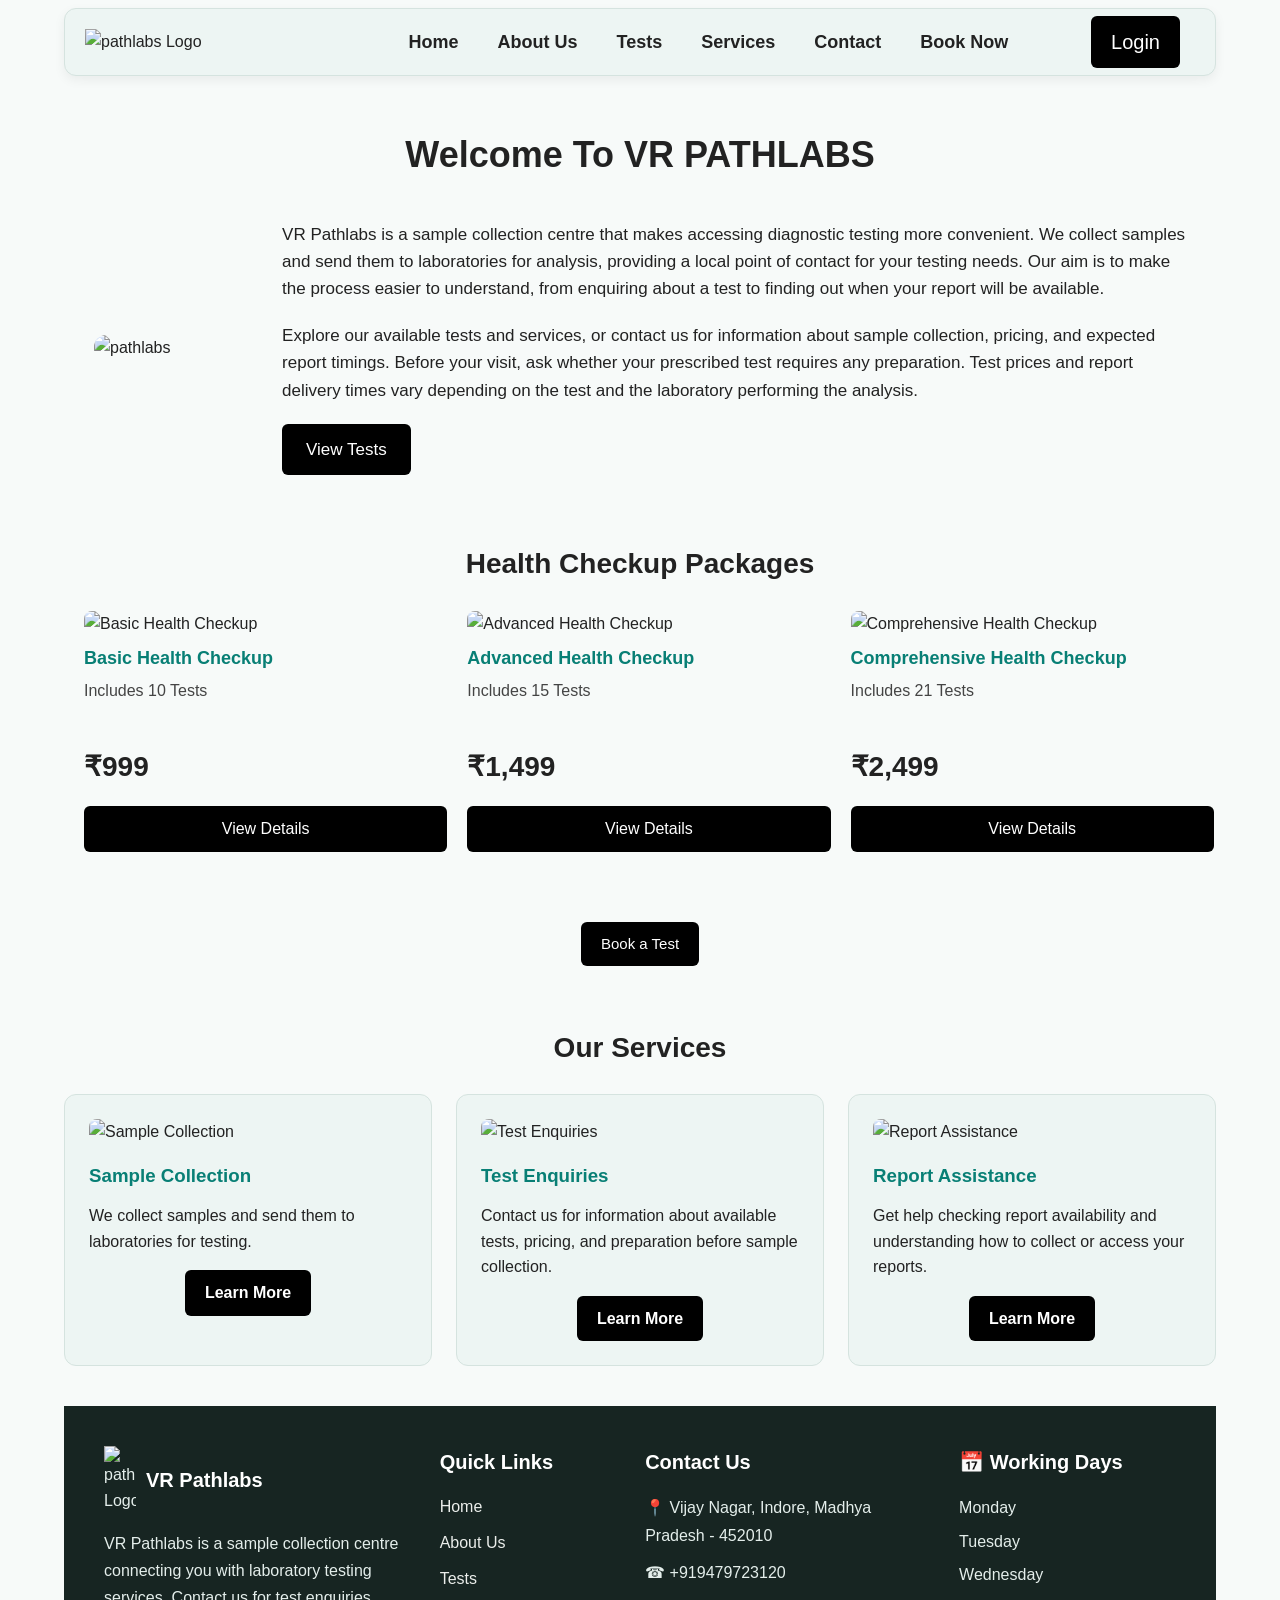
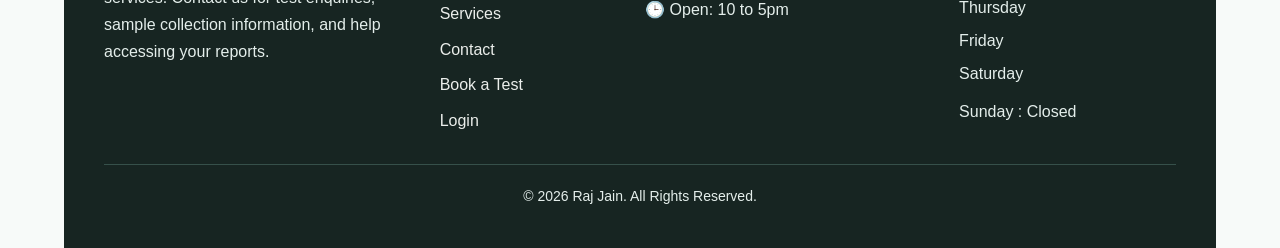
==== index.html @ b72a80f8 "Add files via upload" ====
<!DOCTYPE html>

    <html lang="en">

        <head>
            <title>VR Pathlabs</title>
            <link rel="icon" href="img/footer.png">
            <link rel="stylesheet" href="style.css">
            <meta charset="UTF-8">
            <meta name="viewport" content="width=device-width, initial-scale=1.0">
        </head>

        <body>

            <!--Header Start-->


            <header>

                <nav class="nav">

                    <img class="logo" src="img/logo.png" alt="pathlabs Logo" >

                    <div class="navlinks">
                        <a href="index.html">Home</a>
                        <a href="about.html">About Us</a>
                        <a href="test.html">Tests</a>
                        <a href="services.html">Services</a>
                        <a href="contact.html">Contact</a>
                        <a href="booking.html">Book Now</a>
                    </div>

                    <a href="login.html" class="loginlink">Login</a>

                </nav>

            </header>

            <!--Header End-->

            <!-- Main Start-->
            <main>

                <h1 class="welcome">Welcome To VR PATHLABS</h1>

                <section class="hero">
                
                    <img class="labwork" src="img/lab.png" alt="pathlabs">

                    <div class="herotext">

                        <p class="intro">VR Pathlabs is a sample collection centre that
                         makes accessing diagnostic testing more convenient. We collect 
                         samples and send them to laboratories for analysis, providing a
                         local point of contact for your testing needs. Our aim is to make 
                         the process easier to understand, from enquiring about 
                         a test to finding out when your report will be available.
                        </p>

                        <p class="intro">
                         Explore our available tests and services, or contact us for
                         information about sample collection, pricing, and expected
                         report timings. Before your visit, ask whether your prescribed
                         test requires any preparation. Test prices and report delivery
                         times vary depending on the test and the laboratory performing
                         the analysis.
                        </p>

                        <a href="test.html" class="testbutton">View Tests</a>
            
                    </div>

                </section>
    
                    <div class="packages">

                        <h2>Health Checkup Packages</h2>

                        <div class="packageslider">

                            <div class="packagelist">
                                <div class="package">
                                    <img src="img/basic.png"  class="packageimg"   alt="Basic Health Checkup">
                                    <h4>Basic Health Checkup</h4>
                                    <p class="testcount">Includes 10 Tests</p>
                                    <p class="packageprice">₹999</p>
                                    <a class="packagelink" href="test.html#basic">View Details</a>

                                </div>
                                <div class="package">
                                    <img src="img/advanced.png"  class="packageimg"   alt="Advanced Health Checkup">
                                    <h4>Advanced Health Checkup</h4>
                                    <p class="testcount">Includes 15 Tests</p>
                                    <p class="packageprice">₹1,499</p>
                                    <a class="packagelink" href="test.html#advanced">View Details</a>

                                </div>
                                <div class="package">
                                    <img src="img/comp.png"  class="packageimg"   alt="Comprehensive Health Checkup">
                                    <h4>Comprehensive Health Checkup</h4>
                                    <p class="testcount">Includes 21 Tests</p>
                                    <p class="packageprice">₹2,499</p>
                                    <a class="packagelink" href="test.html#comprehensive">View Details</a>
                                </div>
                                <div class="package">
                                    <img src="img/premium.png"  class="packageimg"   alt="Premium Health Checkup">
                                    <h4>Premium Health Checkup</h4>
                                    <p class="testcount">Complete Full Body Checkup</p>
                                    <p class="packageprice">₹3,999</p>
                                    <a class="packagelink" href="test.html#premium">View Details</a>
                                </div>
                                <div class="package">
                                    <img src="img/full body.png"  class="packageimg"   alt="Full Body Checkup">
                                    <h4>Full Body Checkup</h4>
                                    <p class="testcount">Complete Full Body Checkup + Diabetes & Thyroid Checkup </p>
                                    <p class="packageprice">₹5,499</p>
                                    <a class="packagelink" href="test.html#fullbody">View Details</a>
                                </div>
                                <div class="package">
                                    <img src="img/checkup.png"  class="packageimg"   alt="Liver & Kidney Health Checkup">
                                    <h4>Liver & Kidney Health Checkup</h4>
                                    <p class="testcount">Complete full body checkup + Liver, And kidney Function Test</p>
                                    <p class="packageprice">₹6,999</p>
                                    <a class="packagelink" href="test.html#liverkidney">View Details</a>
                                </div>
                                <div class="package">
                                    <img src="img/cardiac.png"  class="packageimg"   alt="Cardiac Health Checkup">
                                    <h4>Cardiac Health Checkup</h4>
                                    <p class="testcount">Full Body Checkup + Cardiac Tests</p>
                                    <p class="packageprice">₹7,999</p>
                                    <a class="packagelink" href="test.html#cardiac">View Details</a>
                                </div>
                                <div class="package">
                                    <img src="img/senior.png"  class="packageimg"   alt="Senior Citizen Health Checkup">
                                    <h4>Senior Citizen Health Checkup</h4>
                                    <p class="testcount">complete full body checkup + Heart, Liver, And kidney Function Test</p>
                                    <p class="packageprice">₹9,999</p>
                                    <a class="packagelink" href="test.html#senior">View Details</a>
                                </div>
                                
                            </div>
                        </div>

                    </div>

                    <div class="testactions">
                        <a href="booking.html" class="booktest">Book a Test</a>
                    </div>

                    <section class="services">

                    <h2>Our Services</h2>
                    <div class="service">
                        <img src="img/sample.png" class="ourservices" alt="Sample Collection">
                        <h3>Sample Collection</h3>

                        <p> We collect samples and send them to laboratories for testing.</p>

                        <a class="servicelink" href="services.html">Learn More</a>
                    </div>

                    <div class ="service">
                        <img src="img/visit.png" class="ourservices" alt="Test Enquiries">
                        <h3>Test Enquiries</h3>

                        <p>Contact us for information about available tests, pricing,
                            and preparation before sample collection.
                        </p>

                        <a class="servicelink" href="services.html">Learn More</a>

                    </div>

                    <div class="service">
                        <img src="img/result.png" class="ourservices" alt="Report Assistance">
                        <h3>Report Assistance</h3>

                        <p>Get help checking report availability and understanding
                            how to collect or access your reports.
                        </p>

                        <a class="servicelink" href="services.html">Learn More</a>

                    </div>

                </section>


            </main>

            <!-- Main End -->

            <!-- Footer Start -->

                <footer>

                    <div class="footercontent">
                        <div class="footerabout">

                            <div class ="footerbrand"><img src="img/footer.png" class="footerimg" alt="pathlabs Logo" >
                            <h3>VR Pathlabs</h3>
                        </div>  
                            <p> VR Pathlabs is a sample collection centre connecting you
                                with laboratory testing services. Contact us for test enquiries,
                                sample collection information, and help accessing your reports.
                            </p>


                        </div>

                        <div class="footerlinks">

                            <h3>Quick Links</h3>

                            <a href="index.html">Home</a>
                            <a href="about.html">About Us</a>
                            <a href="test.html">Tests</a>
                            <a href="services.html">Services</a>
                            <a href="contact.html">Contact</a>
                            <a href="booking.html">Book a Test</a>
                            <a href="login.html">Login</a>
                    
                        </div>

                        <div class="footercontact">
                        
                            <h3>Contact Us</h3>

                            <p>📍 Vijay Nagar, Indore, Madhya Pradesh - 452010</p>

                            <p>☎ +919479723120</p>

                            <p>🕒 Open: 10 to 5pm</p>

                        </div>

                        <div class="footerdays">
                            <h3>📅 Working Days</h3>

                            <p>Monday</p>
                            <p>Tuesday</p>
                            <p>Wednesday</p>
                            <p>Thursday</p>
                            <p>Friday</p>
                            <p>Saturday</p>

                            <p class="sunday">Sunday : Closed</p>

                        </div>

                    </div>

                    <p class="copyright">
                        © 2026 Raj Jain. All Rights Reserved.
                    </p>

                </footer>
            <!-- Footer End -->

            <script src="script.js" defer></script>
        </body>
    </html>
---- style.css ----
/* Reset - remove default browser spacing */

* {
    margin: 0;
    padding: 0;
    box-sizing: border-box;
}

/* Body - main page font, background, and text color */

body {
    font-family: Arial, sans-serif;
    color: #222;
    line-height: 1.6;
    padding-left: 5%;
    padding-right: 5%;
    background-color:#f7faf9;
}

header {
    display: flex;
}

nav {
    display:flex;
    gap: 25px;
    width: 100%;
    align-items: center;
    padding: 7px 20px;
    padding-right:35px;
    justify-content: space-between;
    margin-top:8px;
    border: 1px solid #d5e3df;
    border-radius:12px;
    background-color: #edf5f3;
    box-shadow:0 4px 12px rgba(0,0,0,0.06);
}

.logo{
    width: 22%;
    height:auto;

}

.navlinks{
    display: flex;
    gap: 11px;
    font-size:18px;
    align-items:center;
}

.navlinks a {
    color: #222222;
    font-weight:600;
    text-decoration: none;
    padding: 10px 14px;
    border-radius: 8px;
    white-space: nowrap;
    transition: background-color 0.2s ease, color 0.2s ease;
}

.navlinks a:hover {
    color:#087f75;
    text-decoration:none;
    background-color: #dceee8;
}


.loginlink{
    background-color:black;
    color: white ;
    font-size: 20px; 
    padding:10px 20px;
    border-radius:6px;
    text-decoration:none;
}

.welcome{
    font-style:normal;
    color: #222222;
    text-align: center;
    font-size:36px;
     margin-bottom:30px;
     margin-top:50px;
}

.hero{
    display:flex;
    gap:30px;
    padding: 7px 30px;
    align-items: center;

}

.labwork{
    width: 42%;
    height:auto;
    border-radius: 12px;
}

.herotext p {
    margin-bottom: 20px;
    font-size:17px;
}

.testbutton{
    background-color:black;
    color:white;
    text-decoration:none;
    font-size:17px;
    border-radius:6px;
    padding:12px 24px;
    display:inline-block;
    transition: background-color 0.2s ease;
}

.testbutton:hover{
    background-color: #087f75;
}

.services{
    display:grid;
    grid-template-columns: repeat(3,1fr);
    gap:24px;
    margin-top:60px;
    margin-bottom:40px;
}

.services h2{
    grid-column:1/-1;
    text-align:center;
    color:#222222;
    font-size:28px;
}

.service{
    padding:24px;
    color:#222222;
    background-color:#edf5f3;
    border-radius:12px;
    border: 1px solid #d5e3df;
}

.servicelink{
    display: block;
    width: fit-content;
    margin:16px auto 0;
    text-decoration:none;
    font-weight:bold;
    color:white;
    text-align:center;
    padding:10px 20px;
    border-radius:6px;
    background-color:black;
    transition: background-color 0.2s ease;
}

.servicelink:hover{
    background-color:#087f75;
}

.service h3{
    margin-bottom:12px;
    color:#087f75;
}

.service p{
    font-size:16px;
}

.packages{
    margin-top:60px;
}

.packages h2{
    text-align:center;
    margin-bottom:24px;
    color:#222;
    font-size:28px;

}

.packageslider {
    width: 100%;
    overflow: hidden;
}

.packagelist{
    display: flex;
}


/* Home page package slider */

.packages .packageslider {
    width: 100%;
    overflow-x: auto;
    padding-left: 20px;
    padding-bottom: 15px;
}

.packages .packagelist {
    display: flex;
    gap: 20px;
}

.packages .package {
    min-width: calc(33.33% - 14px);
}

.packages .package h4,
.packages .testcount,
.packages .packageprice,
.packages .packagelink {
    width: 100%;
    max-width: 500px;
}

.package {
    border-radius: 12px;
    display: flex;
    flex-direction: column;
    align-items: center;
}

.package h4{
    font-size:18px;
    color:#087f75;
    margin-bottom:5px;
    width: 100%;
    max-width: 450px;
}

.testcount{
    font-size:16px;
    margin-bottom:16px;
    color: #444;
    width: 100%;
    max-width: 450px;   
}

.packageprice{
    font-size:28px;
    font-weight:bold;
    margin-top:auto;
    margin-bottom:16px;
    color:#222;
    width: 100%;
    max-width: 450px;
}

.packagelink{
    display:block;
    color:white;
    background-color:black;
    text-decoration:none;
    text-align:center;
    padding:10px 16px;
    border-radius:6px;
    font-size:16px;
    transition: background-color 0.2s ease;
}

.packagelink:hover{
    background-color: #087f75;
}

.packageimg {
    width: 100%;
    max-width: 450px;
    height: auto;
    margin-bottom: 8px;
    border-radius: 8px;
}

.ourservices{
    display:block;
    width:100%;
    height:auto;
    margin-bottom: 16px;
    border-radius:8px;
}

footer{
    background-color:  #172522;
    color: #e4eeeb;
    padding:40px;
    margin-top:20px;
}


.footercontent{
    display:grid;
    grid-template-columns: 1.4fr 0.8fr 1.3fr 1fr;
    gap: 32px;
    align-items:start;
}

footer h3{
    color:white;
    font-size:20px;
    margin-bottom:16px;
}

footer p{
    line-height:1.7;
    font-size:16px;
}

.footerbrand{
    display:flex;
    align-items:center;
    gap:10px;
    margin-bottom: 16px;
}

.footerbrand h3{
    margin:0;
}

.footerimg{
    width:32px;
    height:auto;
}

.footerlinks a{
    display:block;
    color:#ebeeeb;
    text-decoration:none;
    margin-bottom:10px;
}

.footerlinks a:hover{
    color:#8de0cc;
}

.footercontact p{
    margin-bottom:10px;
}

.footerdays{
    display:block;
}

.footerdays p{
    margin-bottom: 6px;
}

.sunday{
    margin-top:10px;
}

.copyright{
    margin-top:20px;
    font-size:14px;
    text-align:center;
    border-top:1px solid #36504a;
    padding-top:20px;
}

.testpackage{
    background-color: #edf5f3;
    margin-bottom:16px;
    padding:20px;
    border-radius:12px;
    border: 1px solid #d5e3df;
}

.testpackage summary{
    font-size: 18px;
    font-weight:bold;
    color:#087f75;
    cursor:pointer;
}

.packageheading {
    margin-top: 30px;
    margin-bottom: 20px;
    text-align:center;
    color: #087f75;

}

.testsearch{
    display:flex;
    gap:12px;
    width:100%;
    margin: 0 auto 24px;
    max-width:800px;
}

.testsearch input[type="search"]{
    flex:1;
    min-width:0;
    padding: 14px 16px;
    font-size:16px;
    border-radius:8px;
    background-color:white;
    border: 1px solid #d5e3df;
}

.testsearch input[type="button"]{
    background-color:black;
    color:white;
    border:none;
    font-size:16px;
    cursor:pointer;
    border-radius: 8px;
    padding: 14px 24px;
    transition: background-color 0.2s ease;
}

.testsearch input[type="button"]:hover{
    background-color: #087f75;
}

/* Search Result Highlight */

.search-highlight {
    background-color: rgb(53, 136, 185) !important;
    color: black;
}

.popularsearches{
    display:flex;
    justify-content:center;
    align-items:center;
    flex-wrap: wrap;
    gap:10px;
    margin-bottom:32px;
}

.popularsearches a{
    text-decoration: none;
    color:#444;
    font-size :14px;
    padding: 5px 14px;
    border-radius:20px;
    border: 1px solid #d5e3df;
}

.packageslider{
    display:flex;
    gap:24px;
    overflow-x:auto;
    scroll-snap-type: x mandatory;
    margin-bottom:40px;
    padding-bottom: 16px;
}

.packageslide {
    flex: 0 0 25%;
    scroll-snap-align: start;
    padding: 10px;
}

.packageslide .packageimg {
    display: block;
    width: 100%;
    height: auto;
    margin-bottom: 0;
}


.learnmore {
    display: block;
    width: fit-content;
    margin: 10px auto;

    background-color: black;
    color: white;
    text-decoration: none;
    padding: 10px 20px;
    border-radius: 6px;
    font-size: 15px;
    cursor: pointer;
}

.learnmore:hover {
    background-color: #087f75;
}

.sliderwrapper {
    position: relative;
}
.slidercontrols {
    position: absolute;
    top: 50%;
    left: 0;
    width: 100%;

    display: flex;
    justify-content: space-between;

    transform: translateY(-50%);
    pointer-events: none;
}

.slidercontrols input {
    background-color: black;
    color: white;
    border: none;
    font-size: 20px;
    padding: 12px 15px;
    cursor: pointer;
    border-radius: 6px;
    pointer-events: auto;
}

.slidercontrols input:hover {
    background-color: #087f75;
}

.packagedetails {
    display: none;
    background-color: #edf5f3;
    border: 1px solid #d5e3df;
    border-radius: 12px;
    padding: 30px;
    margin-top: 30px;
}

.packagedetails:target {
    display: block;
}

.packagedetails h2{
    color: #087f75;
        margin-bottom: 16px;
}

.packagedetails h3{
    margin-top: 20px;
    margin-bottom: 10px;
}

.packagedetails h4{
    margin-top: 16px; 
    margin-bottom: 8px;
}

.packagedetails ul{
    padding-left: 24px;
}

.packagedetails li{
    margin-bottom: 6px;
}

.detailprice{
    font-size: 28px;
    font-weight: bold;
    margin-top: 24px;
}

.backtopackages {
    display: inline-block;
    margin: 15px 0 0 16px;
    text-decoration: none;
    color:white;
    background-color:black;
    padding : 10px 20px;
    border-radius: 6px;
    font-size: 15px;
    transition: background-color 0.2s ease;
}

.backtopackages:hover{
    background-color: #087f75;
}

.booktest {
    display: inline-block;
    background-color: black;
    color: white;
    text-decoration: none;
    padding: 10px 20px;
    margin-top: 15px;
    border-radius: 6px;
    font-size: 15px;
    cursor: pointer;
    transition: background-color 0.2s ease;
}

.booktest:hover {
    background-color: #087f75;
}

/* Individual Lab Tests */

.individualtests {
    max-width: 1000px;
    margin: 25px auto;
    padding: 20px;
}

.individualtests h2 {
    text-align: center;
    margin-bottom: 20px;
}


/* Tests Table */

.testtable {
    width: 100%;
    border-collapse: collapse;
}

.testtable th,
.testtable td {
    border: 1px solid gray;
    padding: 12px;
    text-align: left;
}

.testtable th {
    background-color: #172522;
    color: white;
}


/* Buttons below table */

.testactions {
    display: flex;
    justify-content: center;
    gap: 15px;
    margin-top: 20px;
}

/* Test Categories Section */

.testcategories {
    max-width: 1000px;
    margin: 40px auto;
    padding: 20px;
}

.testcategories h2 {
    text-align: center;
    margin-bottom: 20px;
}

.serviceoptions{
    display:grid;
    margin-bottom:40px;
    gap:24px;
    grid-template-columns: repeat(3, 1fr);
}

.servicecard{
    display: flex;
    flex-direction: column;
    border-radius:12px;
    padding:24px;
    background-color: #edf5f3;
    border: 1px solid #d5e3df;
}

.servicecard h2{
    margin-bottom:12px;
    font-size:24px;
    color: #087f75;
}

.servicecard p {
    margin-bottom: 20px;
}

.servicecard .booktest {
    margin-top: auto;
    align-self: flex-start;
}

.servicecard img {
    display: block;
    width: 100%;
    aspect-ratio: 3 / 2;
    object-fit: cover;
    border-radius: 8px;
    margin-bottom: 16px;
}

.bookingform {
    width: 100%;
    max-width: 900px;
    margin: 0 auto 40px;
    padding: 30px;
    background-color: rgba(255, 255, 255, 0.70);
    border: 1px solid #d5e3df;
    border-radius: 12px;
}

.required {
    color: red;
}

/* ================================
   PAYMENT SUMMARY
================================ */

.paymentsummary {
    max-width: 700px;
    margin: 30px auto;
    padding: 25px;
    background-color: #f5f7fa;
    color: black;
    border-radius: 10px;
}

/* Hide payment section initially */

.paymentsummary[hidden] {
    display: none;
}

#homeVisitRow[hidden] {
    display: none;
}

/* Payment heading */

.paymentsummary h2 {
    text-align: center;
    font-size: 26px;
    margin-bottom: 20px;
}

/* Payment details box */

.paymentdetails {
    padding: 20px;
    border: 1px solid #ddd;
    border-radius: 8px;
}

/* Payment information */

.paymentdetails p {
    margin-bottom: 15px;
    font-size: 16px;
    line-height: 1.6;
}

/* Total amount */

.paymentdetails h3 {
    margin-top: 20px;
    padding-top: 15px;
    border-top: 1px solid #ddd;
    font-size: 20px;
}

/* Confirm booking button */

.paymentsummary .booktest {
    display: block;
    margin: 25px auto 0;
    padding: 12px 25px;
    cursor: pointer;
}

.formgroup {
    display: grid;
    grid-template-columns: 200px minmax(0, 1fr);
    align-items: center;
    gap: 20px;
    margin-bottom: 20px;
}

.formgroup label {
    font-weight: 600;
    margin-bottom: 0;
}

.formgroup input,
.formgroup select,
.formgroup textarea {
    width: 100%;
    padding: 12px 14px;
    font: inherit;
    background-color: white;
    border: 1px solid #d5e3df;
    border-radius: 8px;
    min-width: 0;
    max-width: none;
}

.formgroup textarea {
    resize: vertical;
}

.bookingform .booktest {
    border: none;
    font-family: inherit;
    margin-left: 220px;
}

.confirmation {
    max-width: 600px;
    margin: 100px auto;
    padding: 40px 30px;
    text-align: center;
    background-color: #edf5f3;
    border: 1px solid #d5e3df;
    border-radius: 12px;
}

.confirmation h1 {
    color: #087f75;
    font-size: 30px;
    margin-bottom: 16px;
}

.confirmation p {
    margin-bottom: 20px;
}

.bookingterms {
    display: flex;
    align-items: center;
    gap: 10px;
    margin: 20px 0 0 220px;
}

.booking {
    background-image: url("img/booking.png");
    background-size: cover;
    background-position: center;
    background-repeat: no-repeat;
    padding: 15px 0 30px;
}

.booking h1 {
    text-align: center;
    margin: 10px 0 20px;
}

/* About Page */

.aboutpage {
    max-width: 1150px;
    margin: 0 auto;
}

.aboutintro {
    display: flex;
    align-items: center;
    gap: 40px;
    margin-bottom: 40px;
}

.aboutimg {
    display: block;
    width: 42%;
    height: auto;
    border-radius: 12px;
}

.abouttext {
    flex: 1;
    min-width: 0;
}

.abouttext h2,
.aboutpurpose h2,
.aboutsupport h2,
.aboutcontact h2 {
    color: #087f75;
    font-size: 28px;
    margin-bottom: 16px;
}

.abouttext p {
    margin-bottom: 16px;
    line-height: 1.8;
}

.aboutpurpose {
    padding: 32px;
    margin-bottom: 40px;
    background-color: #edf5f3;
    border: 1px solid #d5e3df;
    border-radius: 12px;
    text-align: center;
}

.aboutpurpose h2{
    color: black;
}

.aboutpurpose p {
    max-width: 720px;
    margin: 0 auto;
    line-height: 1.8;
}

.aboutsupport {
    margin-bottom: 40px;
}

.aboutsupport > h2 {
    text-align: center;
    margin-bottom: 24px;
}

.aboutcards {
    display: grid;
    grid-template-columns: repeat(3, 1fr);
    gap: 24px;
}

.aboutcard {
    padding: 24px;
    background-color: white;
    border: 1px solid #d5e3df;
    border-radius: 12px;
}

.aboutnumber {
    display: inline-block;
    color: #087f75;
    background-color: #edf5f3;
    padding: 8px 14px;
    border-radius: 8px;
    font-size: 20px;
    font-weight: bold;
    margin-bottom: 16px;
}

.aboutcard h3 {
    font-size: 20px;
    margin-bottom: 12px;
}

.aboutcard p {
    line-height: 1.8;
}

.aboutcontact {
    text-align: center;
    padding: 32px 24px;
    background-color: #edf5f3;
    border: 1px solid #d5e3df;
    border-radius: 12px;
    margin-bottom: 40px;
}

.aboutcontact p {
    margin-bottom: 8px;
    font-size:18px ;
}

/* Contact Page */

.contactpage {
    max-width: 1150px;
    margin: 0 auto;
}

.contactintro {
    text-align: center;
    color: #555;
    margin-bottom: 32px;
    font-size: 20px;
    font-weight: 500;
}

.contactlayout {
    display: grid;
    grid-template-columns: 1fr 2fr;
    gap: 28px;
    margin-bottom: 40px;
    align-items: stretch;
}

.contactinfo,
.contactenquiry {
    padding: 30px;
    border: 1px solid #d5e3df;
    border-radius: 12px;
}

.contactinfo {
    background-color: #edf5f3;
    display: flex;
    flex-direction: column;
    justify-content: space-between;
}

.contactenquiry {
    background-color: white;
}

.contactinfo h2,
.contactenquiry h2,
.contactbooking h2 {
    color: #087f75;
    font-size: 26px;
    margin-bottom: 20px;
}

.contactitem {
    margin-bottom: 22px;
}

.contactitem:last-child {
    margin-bottom: 0;
}

.contactitem h3 {
    font-size: 17px;
    margin-bottom: 6px;
}

.contactitem p,
.contactitem a {
    color: #444;
    line-height: 1.8;
}

.contactitem a {
    text-decoration: none;
    overflow-wrap: anywhere;
}

.contactitem a:hover {
    color: #087f75;
    text-decoration: underline;
}

.contactform {
    display: grid;
    grid-template-columns: repeat(2, minmax(0, 1fr));
    gap: 20px;
}

.contactfield label {
    display: block;
    font-weight: 600;
    margin-bottom: 8px;
}

.contactfield input,
.contactfield select,
.contactfield textarea {
    width: 100%;
    min-width: 0;
    padding: 12px 14px;
    font: inherit;
    color: #222;
    background-color: #f7faf9;
    border: 1px solid #d5e3df;
    border-radius: 8px;
}

.contactfield textarea {
    resize: vertical;
}

.contactfield input:focus,
.contactfield select:focus,
.contactfield textarea:focus {
    outline: 2px solid #087f75;
    outline-offset: 2px;
}

.contactmessage,
.contactsubmit {
    grid-column: 1 / -1;
}

.contactsubmit .booktest {
    border: none;
    font-family: inherit;
    margin-top: 0;
}

.contactbooking {
    text-align: center;
    padding: 30px;
    background-color: #edf5f3;
    border: 1px solid #d5e3df;
    border-radius: 12px;
    margin-bottom: 40px;
}

.contactbooking h2 {
    margin-bottom: 10px;
}

/* Login Page */

.loginpage {
    display: flex;
    justify-content: center;
    align-items: center;
    min-height: 750px;
    margin-top: 50px;
    padding: 50px 20px;
    border-radius: 16px;

    background-image:
        linear-gradient(
            rgba(10, 35, 31, 0.55),
            rgba(10, 35, 31, 0.7)
        ),
        url("img/login.png");

    background-size: cover;
    background-position: center;
}

.logincard {
    width: 100%;
    max-width: 460px;
    padding: 30px;
    color: white;
    background-color: rgba(23, 53, 47, 0.75);
    backdrop-filter: blur(14px);
    border: 1px solid rgba(255, 255, 255, 0.65);
    border-radius: 24px;
    box-shadow: 0 12px 35px rgba(0, 0, 0, 0.2);
}

.logincard h1 {
    font-size: 36px;
    margin-bottom: 8px;
}

.loginwelcome {
    margin-bottom: 20px;
    color: #edf5f3;
}

.loginfield {
    margin-bottom: 16px;
}

.loginfield label {
    display: block;
    font-weight: 600;
    margin-bottom: 8px;
}

.loginfield input {
    width: 100%;
    padding: 14px 16px;
    font: inherit;
    color: white;
    background-color: rgba(255, 255, 255, 0.08);
    border: 1px solid rgba(255, 255, 255, 0.65);
    border-radius: 10px;
}

.loginfield input::placeholder {
    color: #e0e9e6;
}

.loginfield input:focus {
    outline: 2px solid #8de0cc;
    outline-offset: 3px;
}

.loginremember {
    display: flex;
    align-items: center;
    gap: 10px;
    margin-bottom: 24px;
    font-size: 15px;
}

.loginremember input {
    width: 18px;
    height: 18px;
    accent-color: #087f75;
}

.loginbutton,
.logingoogle {
    width: 100%;
    padding: 14px 20px;
    font: inherit;
    font-weight: 600;
    border-radius: 10px;
    cursor: pointer;
    transition: background-color 0.2s ease;
}

.loginbutton {
    background-color: #1b5853;
    color: white;
    border: 1px solid black;
}

.loginbutton:hover {
    background-color: black;
}

.loginseparator {
    display: flex;
    align-items: center;
    gap: 14px;
    margin: 20px 0;
}

.loginseparator::before,
.loginseparator::after {
    content: "";
    flex: 1;
    height: 1px;
    background-color: rgba(255, 255, 255, 0.4);
}

.logingoogle {
    color: #222;
    background-color: white;
    border: 1px solid #d5e3df;
}

.logingoogle:hover {
    background-color: #edf5f3;
}

.loginsignup {
    text-align: center;
    margin-top: 24px;
    font-size: 15px;
}

.loginsignup a {
    color: white;
    font-weight: bold;
    text-decoration: underline;
}

/* Navbar on smaller screens */

@media (max-width: 768px) {

    body {
    padding-left: 0;
    padding-right: 0;
}

    nav {
        flex-wrap: wrap;
        padding: 15px;
        gap: 10px;
        justify-content: flex-start;
    }

    .navlinks {
        order: 1;
        width: 100%;
        display: flex;
        flex-wrap: nowrap;
        justify-content: space-between;
        gap: 0;
    }

    .navlinks a {
        font-size: 11px;
        padding: 5px 2px;
    }

    .logo {
        order: 2;
        width: 200px;
        height: auto;
    }

    .loginlink {
        order: 3;
        margin-left: auto;
        font-size: 16px;
        padding: 8px 16px;
    }

    .hero {
        flex-direction: column;
        padding: 10px 20px;
        gap: 20px;
    }

    .labwork {
        width: 100%;
        max-width: 400px;
    }

    .herotext {
        width: 100%;
    }

    .welcome {
    font-size: 28px;
    margin-top: 30px;
    margin-bottom: 25px;
    padding-left: 5px;
    padding-right: 5px;
    }

    /* Home packages on smaller screens */

    .packages {
        padding: 0 15px;
    }

    .packages h2 {
        font-size: 26px;
    }

    .packages .packagelist {
        gap: 15px;
    }

    .packages .package {
        width: 260px;
        min-width: 260px;
    }

    .packages .packageimg {
        width: 260px;
        max-width: 100%;
        height: auto;
    }
}

@media (max-width: 768px) {

    /* Our Services */

    .services {
        grid-template-columns: repeat(3, minmax(0, 1fr));
        gap: 10px;
        padding: 0 10px;
    }

    .service {
        padding: 13px;
        display: flex;
        flex-direction: column;
        padding-bottom: 20px;
    }
    .service h3 {
        font-size: 14px;
    }

    .service p {
        font-size: 12px;
    }

    .servicelink {
        font-size: 12px;
        padding: 8px;
        margin-top: auto;
        align-self: center;
    }

    /* Footer */

    footer {
        padding: 20px 10px;
    }

    .footercontent {
        grid-template-columns: repeat(4, minmax(0, 1fr));
        gap: 8px;
    }

    footer h3 {
        font-size: 12px;
        line-height: 1.4;
    }

    footer p,
    .footerlinks a {
        font-size: 10px;
        overflow-wrap: anywhere;
        line-height: 1.5;
    }

    .footerbrand {
        flex-wrap: wrap;
    }

    .footercontact p {
        overflow-wrap: anywhere;
    }

    .footerimg {
        width: 20px;
    }
}

/* About page on smaller screens */

@media (max-width: 768px) {

    .aboutpage {
        padding: 0 20px;
    }

    .aboutintro {
        flex-direction: column;
        gap: 20px;
        margin-bottom: 30px;
    }

    .aboutimg {
        width: 100%;
    }

    .abouttext {
        width: 100%;
    }

    .abouttext h2 {
        font-size: 26px;
        margin-bottom: 12px;
    }

    .aboutcards {
        grid-template-columns: 1fr;
    }

    .aboutpurpose {
        padding: 22px;
        margin-bottom: 25px;
    }
}

/* Tests page on smaller screens */

@media (max-width: 768px) {

    .testsearch {
        padding: 0 15px;
    }

    .testsearch input[type="search"] {
        width: 100%;
    }

    .testsearch input[type="button"] {
        padding: 12px 16px;
    }

    .popularsearches {
        padding: 0 15px;
    }

    .sliderwrapper {
        padding: 0 15px;
    }

    .packageslide {
        flex: 0 0 100%;
        padding: 10px;
    }

    .packagedetails {
        margin: 20px 15px;
        padding: 20px;
    }

    .individualtests,
    .testcategories {
        padding: 15px;
        overflow-x: auto;
    }

    .testactions {
        flex-wrap: wrap;
        margin-top:5px;
    }

    .packageslider {
    margin-bottom:5px;
    }

    .individualtests {
    margin-top: 10px;
    }

}

/* Services page on smaller screens */

@media (max-width: 768px) {

    .serviceoptions {
        grid-template-columns: 1fr;
        gap: 20px;
        padding: 0 20px;
    }

    .servicecard {
        padding: 20px;
    }

    .servicecard h2 {
        font-size: 22px;
    }

    .servicecard img {
        width: 100%;
        height: auto;
        aspect-ratio: auto;
    }
}

/* Contact page on smaller screens */

@media (max-width: 768px) {
    .contactlayout,
    .contactform {
        grid-template-columns: 1fr;
    }

    .contactinfo,
    .contactenquiry {
        padding: 22px;
    }
}

/* Booking page on smaller screens */

@media (max-width: 768px) {

    .booking {
        padding: 10px 0 20px;
        background-position: center;
    }

    .booking h1 {
         margin: 10px 0 25px;
        font-size: 28px;
    }

    .bookingform {
        padding: 20px;
        margin-bottom: 20px;
    }

    .formgroup {
        grid-template-columns: 1fr;
        gap: 8px;
        margin-bottom: 18px;
    }

    .bookingterms {
        margin-left: 0;
    }

    .bookingform .booktest {
        margin-left: 0;
    }

    /* ================================
   PAYMENT SUMMARY RESPONSIVE
================================ */

/* Tablet */

    .paymentsummary {
        width: 95%;
        padding: 20px;
        margin: 25px auto;
    }

    .paymentsummary h2 {
        font-size: 22px;
    }

    .paymentdetails {
        padding: 15px;
    }

    .paymentdetails p {
        font-size: 14px;
    }

    .paymentdetails h3 {
        font-size: 18px;
    }
}

/* Mobile */

@media (max-width: 480px) {

    .paymentsummary {
        width: 95%;
        padding: 15px;
        margin: 20px auto;
    }

    .paymentsummary h2 {
        font-size: 20px;
    }

    .paymentdetails {
        padding: 12px;
    }

    .paymentdetails p {
        font-size: 13px;
        overflow-wrap: anywhere;
    }

    .paymentdetails h3 {
        font-size: 17px;
    }

    .paymentsummary .booktest {
        width: 100%;
        padding: 12px;
        font-size: 14px;
    }
}
/* Hide inactive booking fields */

    .formgroup[hidden] {
        display: none;
    }



/* Login and Signup pages on smaller screens */

@media (max-width: 600px) {

    .loginpage {
        min-height: auto;
        margin-top: 20px;
        padding: 25px 15px;
    }

    .logincard {
        width: 100%;
        padding: 22px 18px;
        border-radius: 16px;
    }

    .logincard h1 {
        font-size: 28px;
    }

    .loginfield input {
        padding: 12px 14px;
    }

    .loginbutton,
    .logingoogle {
        padding: 12px 16px;
    }
}
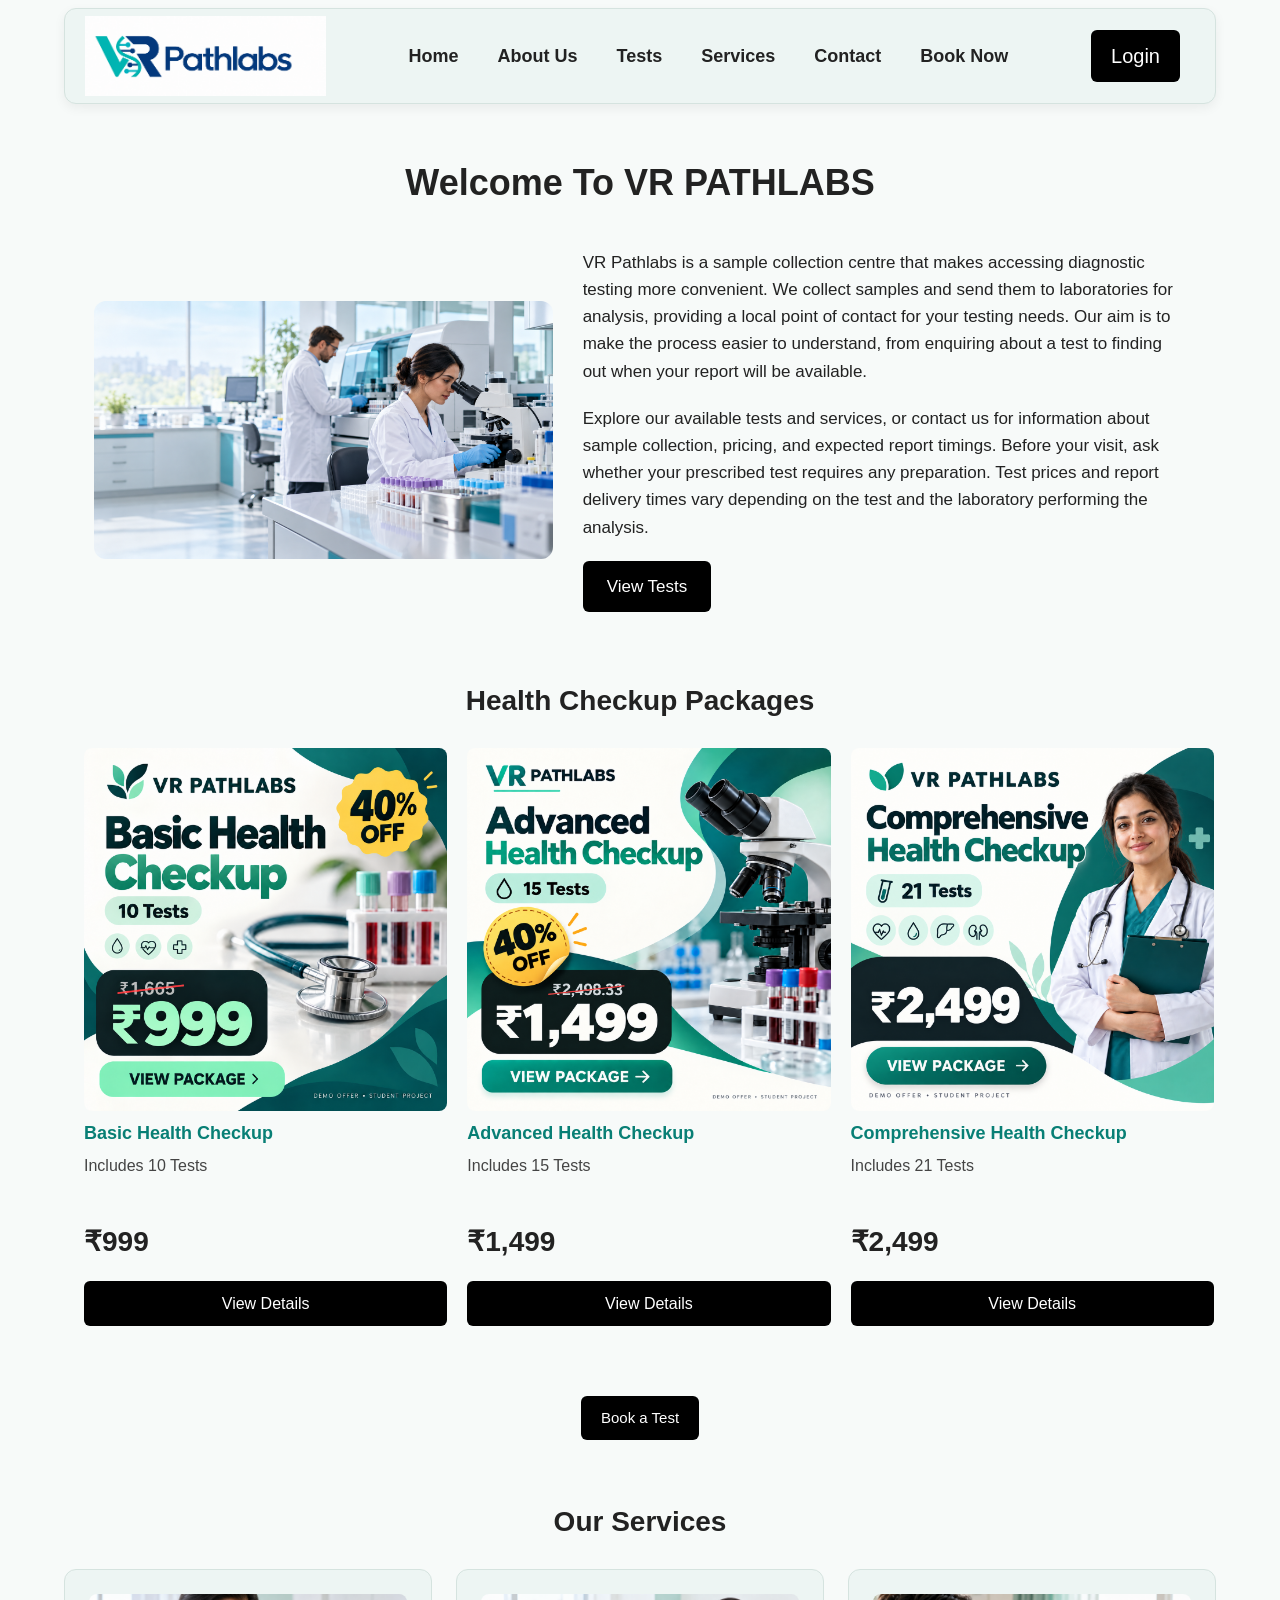
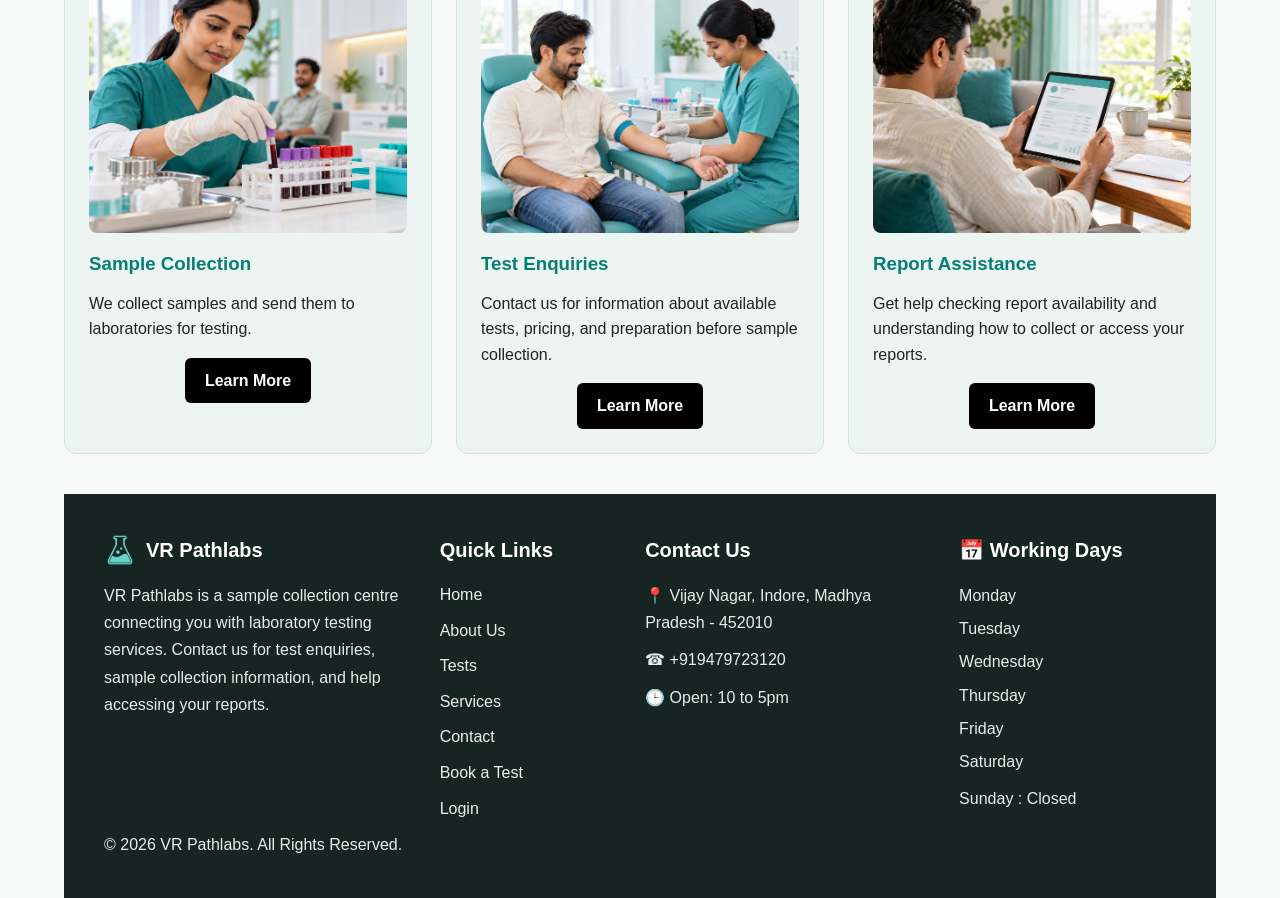
==== commit 350a327a: "Fix HTML structure and formatting issues" ====
--- a/index.html
+++ b/index.html
@@ -250,8 +250,8 @@
 
                     </div>
 
-                    <p class="copyright">
-                        © 2026 Raj Jain. All Rights Reserved.
+                    <p>
+                        © 2026 VR Pathlabs. All Rights Reserved.
                     </p>
 
                 </footer>
@@ -259,4 +259,4 @@
 
             <script src="script.js" defer></script>
         </body>
-    </html>+    </html>
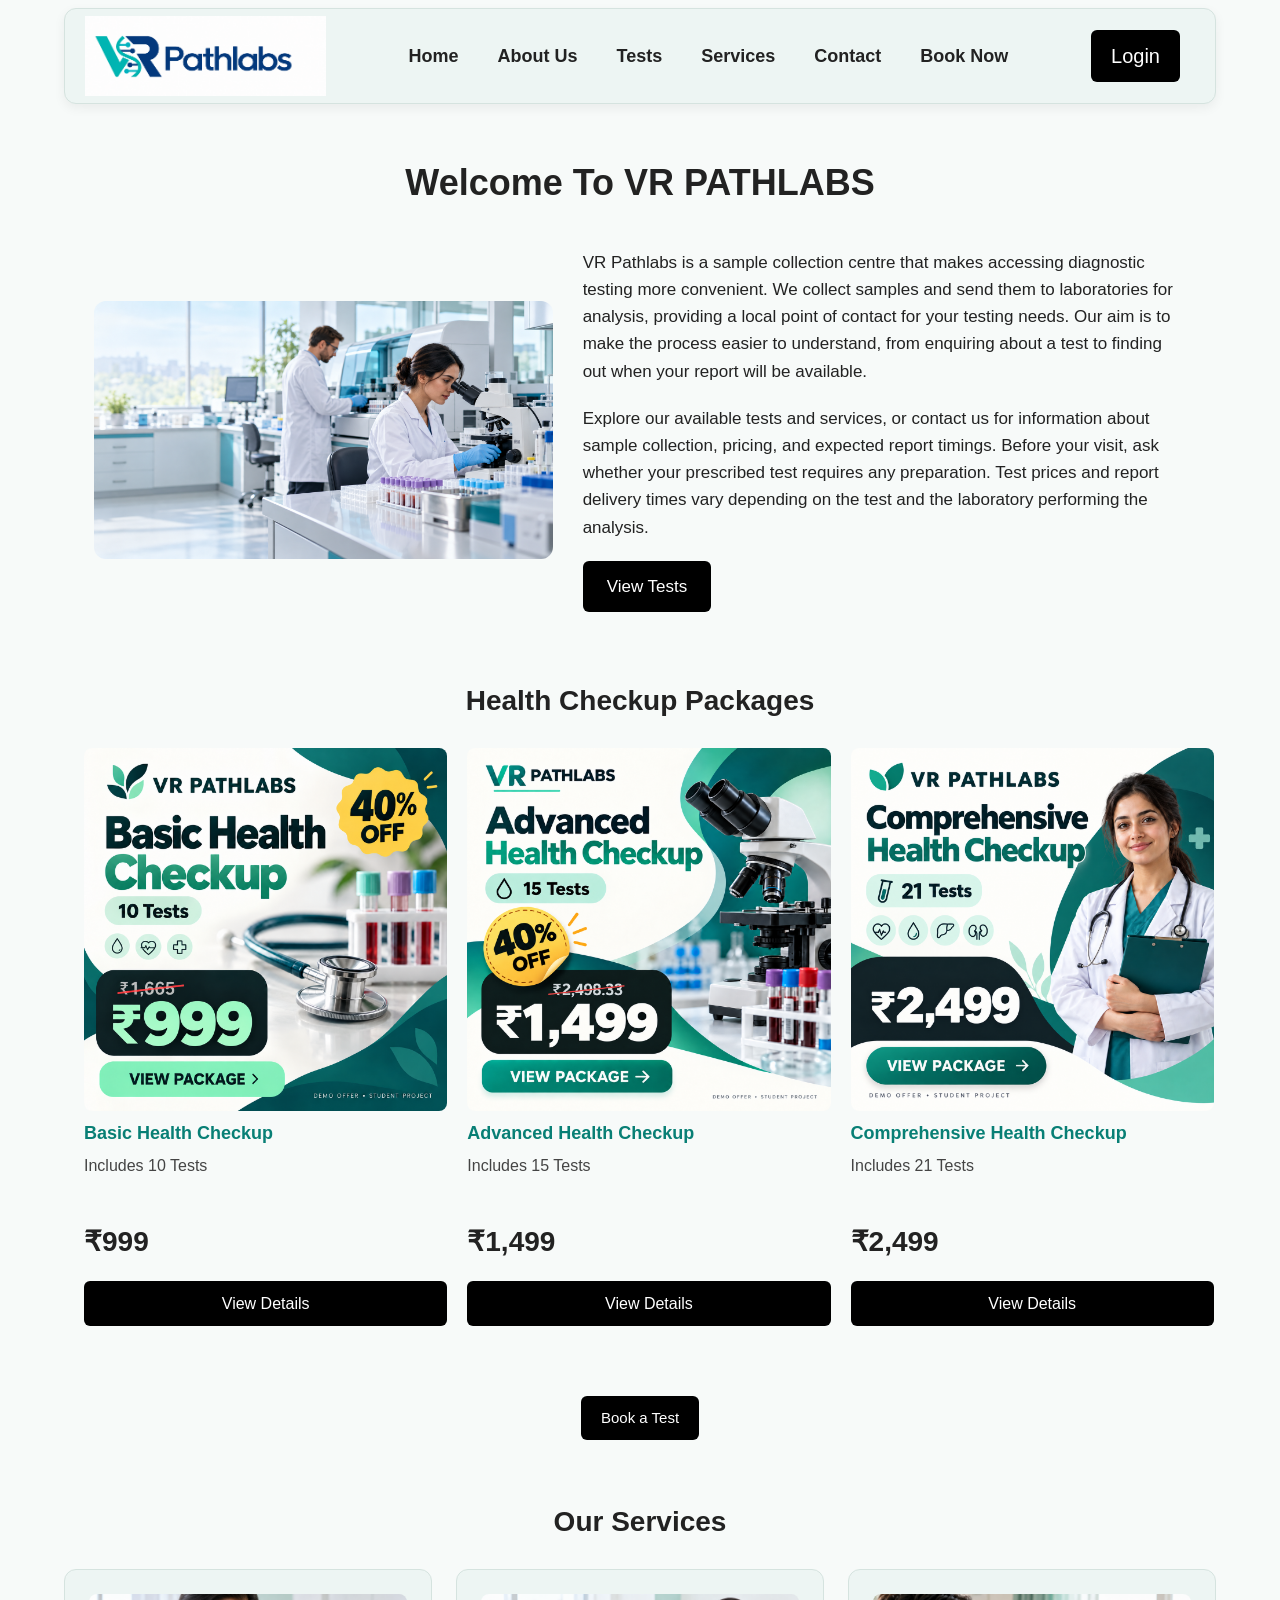
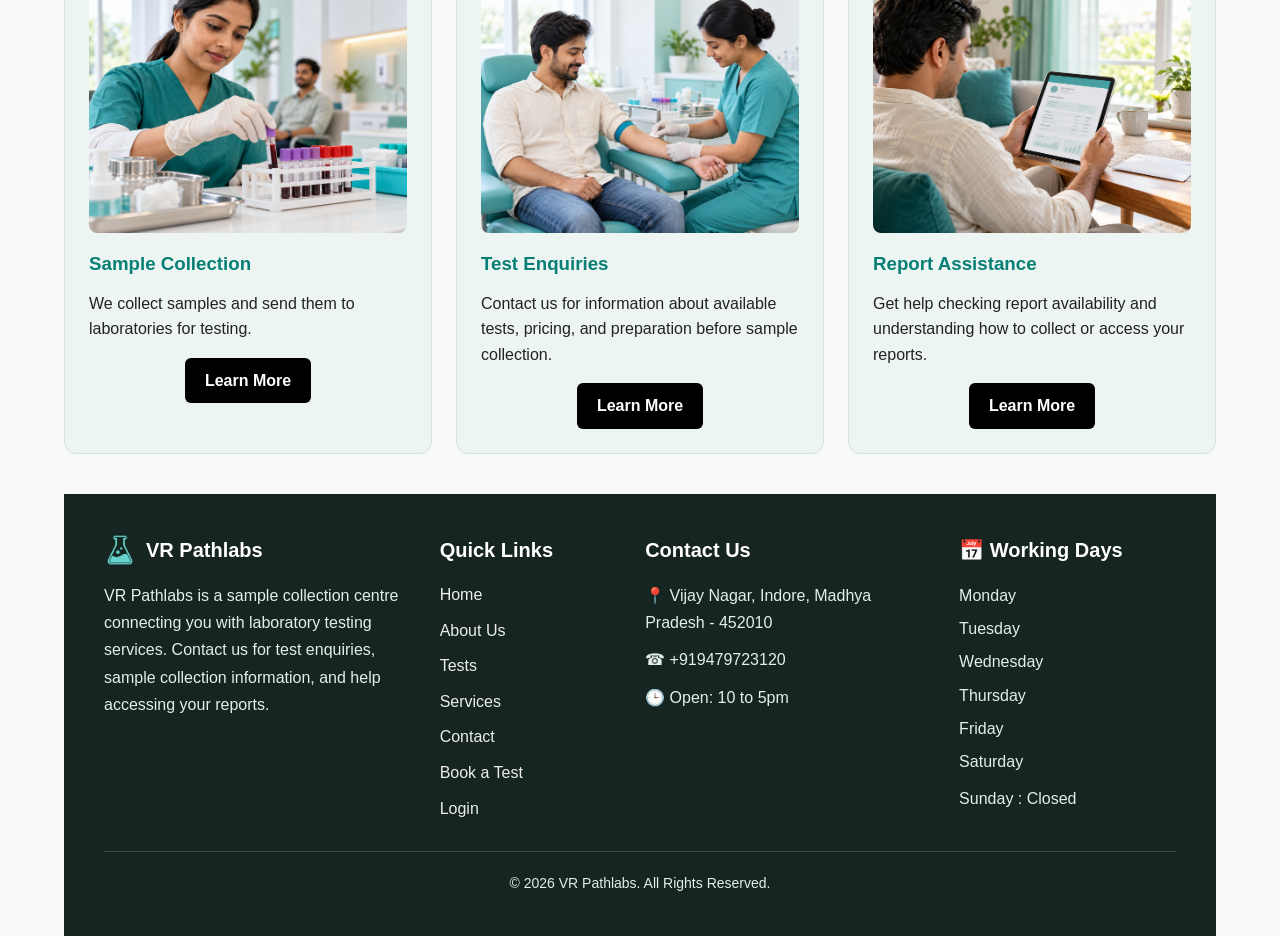
==== commit f54e6875: "Fix HTML formatting and restore content" ====
--- a/index.html
+++ b/index.html
@@ -250,7 +250,7 @@
 
                     </div>
 
-                    <p>
+                    <p class="copyright">
                         © 2026 VR Pathlabs. All Rights Reserved.
                     </p>
 
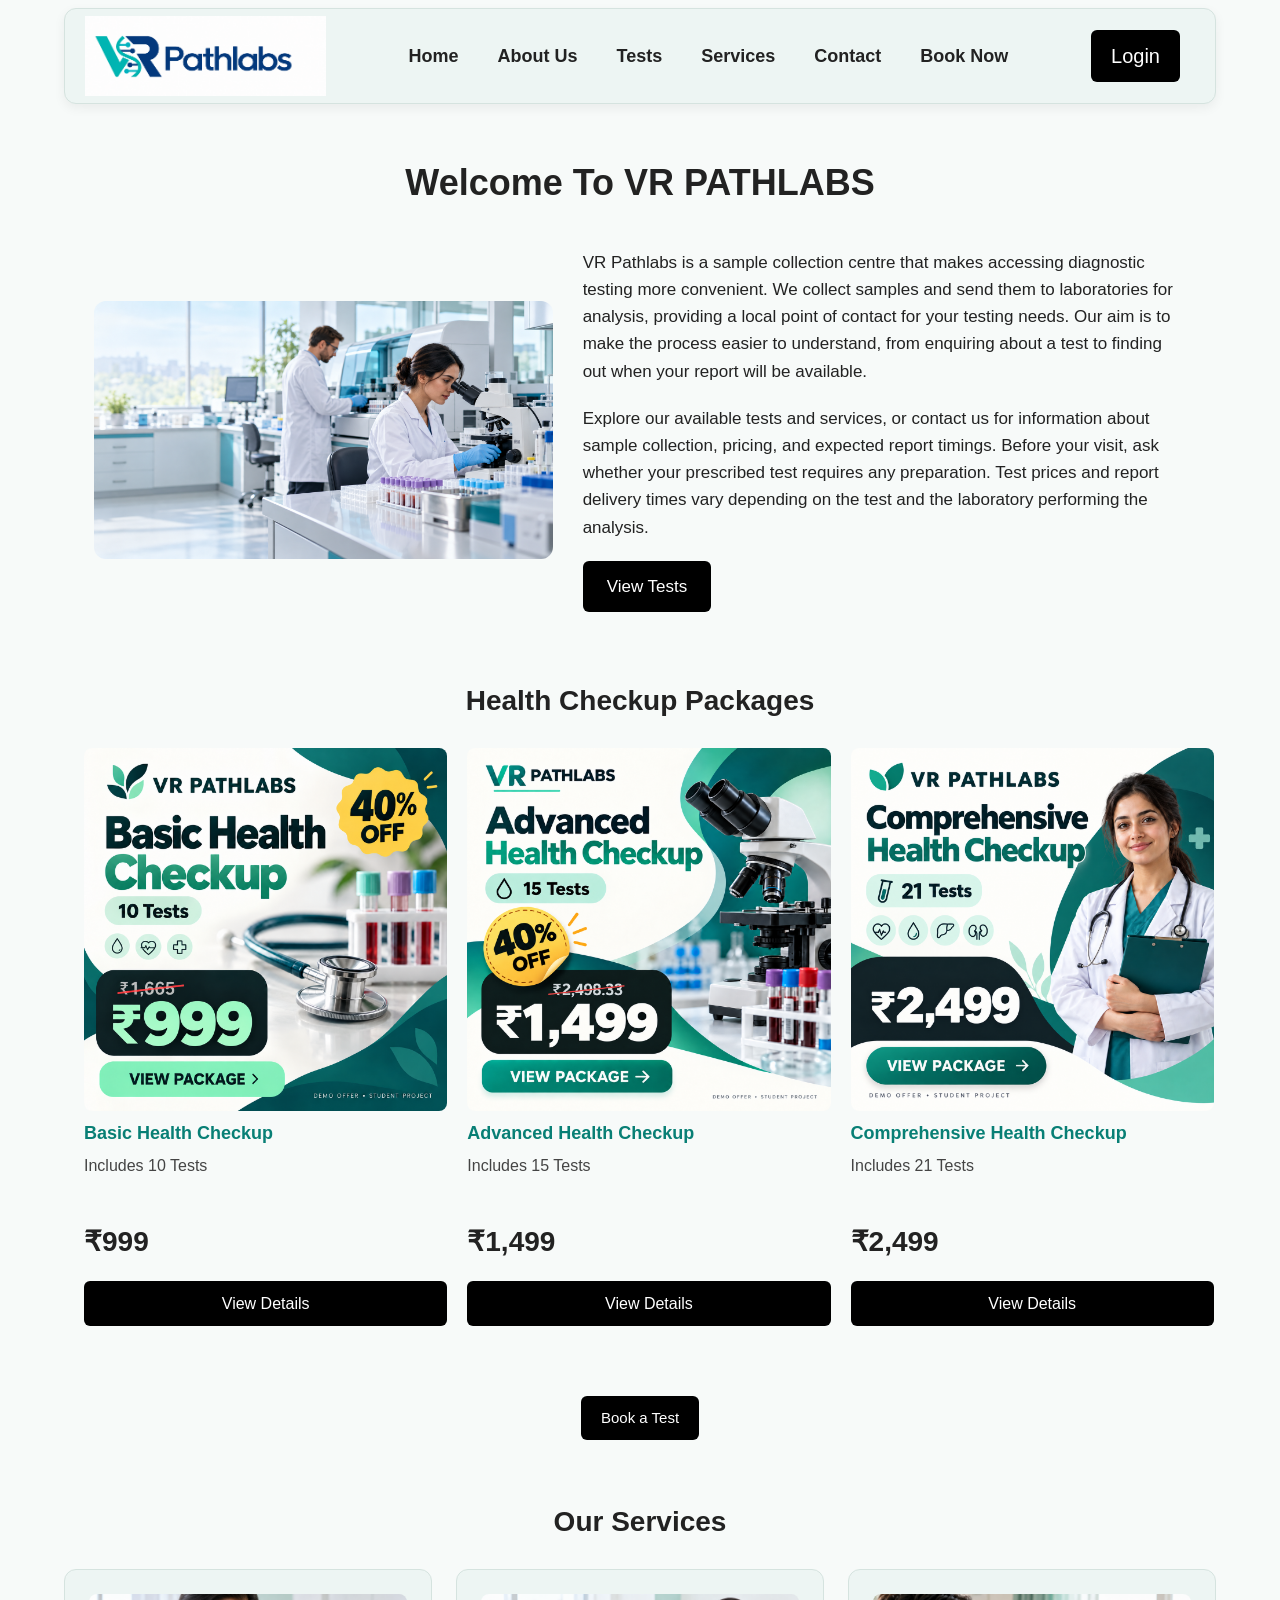
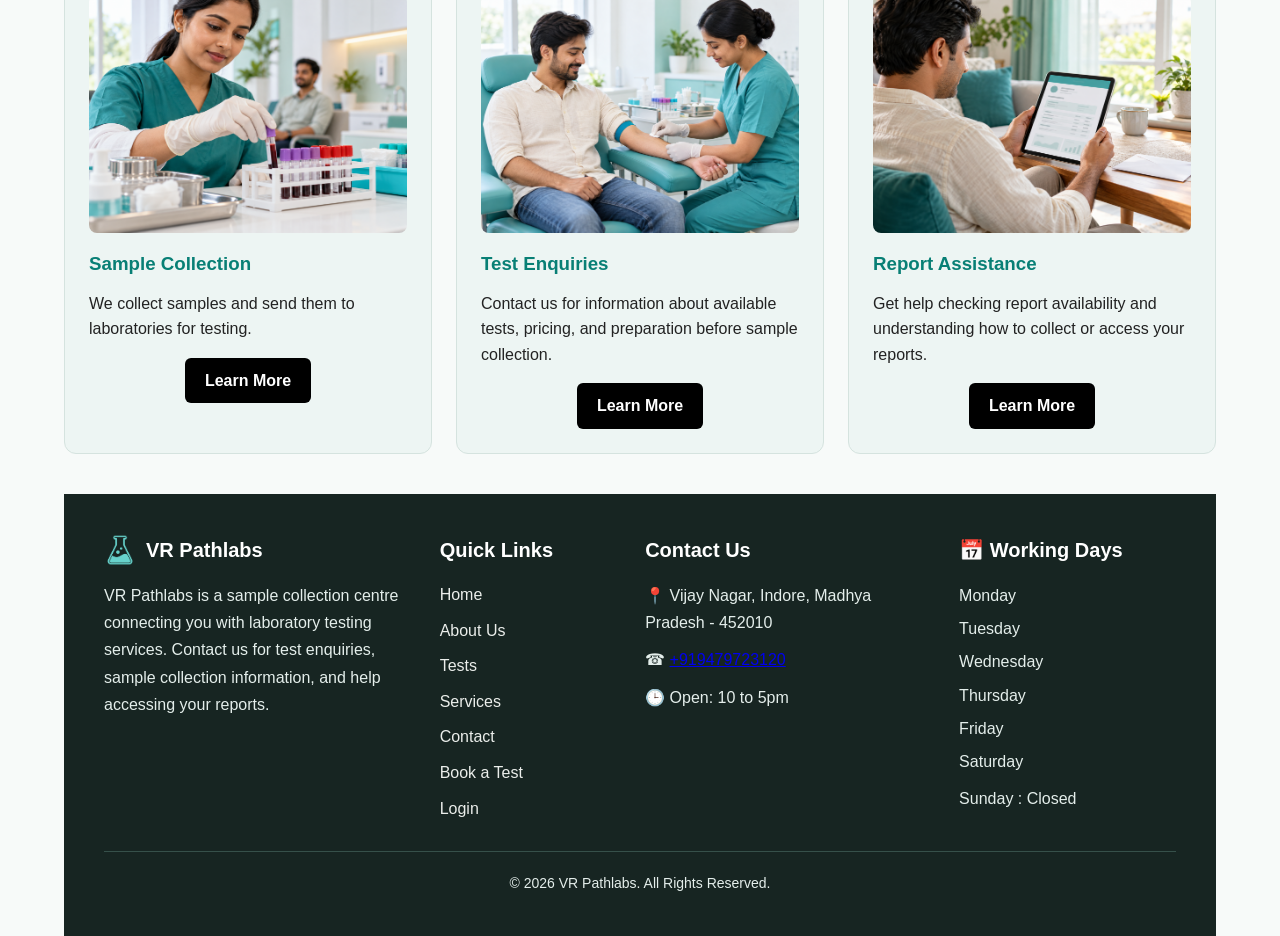
==== commit 68e9b8ad: "Fix HTML formatting and structure" ====
--- a/index.html
+++ b/index.html
@@ -227,8 +227,7 @@
                             <h3>Contact Us</h3>
 
                             <p>📍 Vijay Nagar, Indore, Madhya Pradesh - 452010</p>
-
-                            <p>☎ +919479723120</p>
+                            <p>☎ <a href="tel:+919479723120">+919479723120</a></p>
 
                             <p>🕒 Open: 10 to 5pm</p>
 
